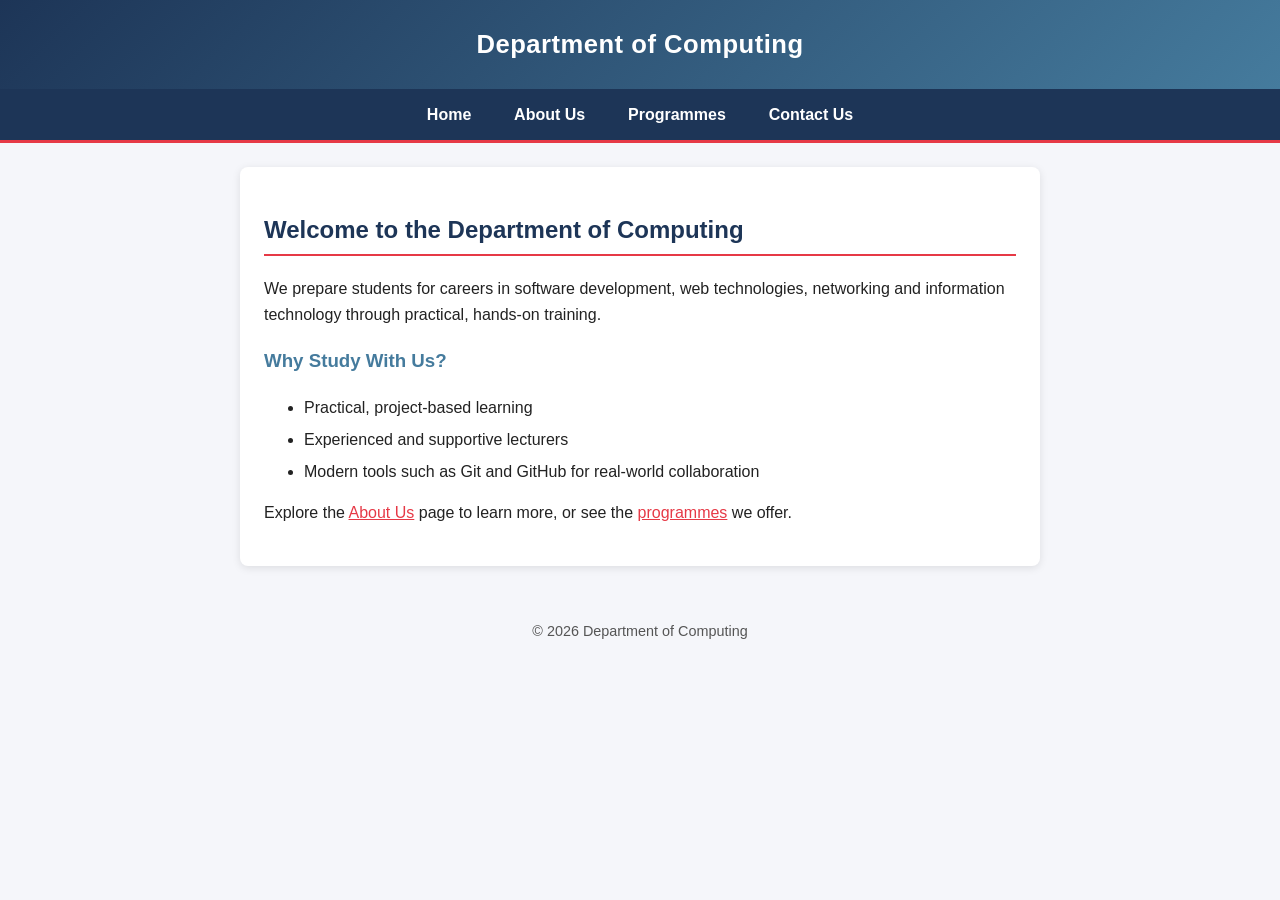
==== index.html @ e2108319 "Rename stylesheet to molly.css and add styling Co-Authored-By: Claude Sonnet 5.5 <noreply@anthropic." ====
<!DOCTYPE html>
<html lang="en">
<head>
  <meta charset="UTF-8">
  <meta name="viewport" content="width=device-width, initial-scale=1.0">
  <title>Department of Computing - Home</title>
  <link rel="stylesheet" href="molly.css">
</head>
<body>
  <header>
    <h1>Department of Computing</h1>
  </header>

  <nav>
    <a href="index.html">Home</a>
    <a href="about.html">About Us</a>
    <a href="programmes.html">Programmes</a>
    <a href="contact.html">Contact Us</a>
  </nav>

  <main>
    <h2>Welcome to the Department of Computing</h2>
    <p>We prepare students for careers in software development, web technologies, networking and information technology through practical, hands-on training.</p>

    <h3>Why Study With Us?</h3>
    <ul>
      <li>Practical, project-based learning</li>
      <li>Experienced and supportive lecturers</li>
      <li>Modern tools such as Git and GitHub for real-world collaboration</li>
    </ul>

    <p>Explore the <a href="about.html">About Us</a> page to learn more, or see the <a href="programmes.html">programmes</a> we offer.</p>
  </main>

  <footer>
    <p>&copy; 2026 Department of Computing</p>
  </footer>
</body>
</html>
---- molly.css ----
/* molly.css - stylesheet for the Department of Computing website */

* { box-sizing: border-box; }

body {
  margin: 0;
  font-family: Arial, Helvetica, sans-serif;
  line-height: 1.6;
  color: #222;
  background: #f5f6fa;
}

header {
  background: linear-gradient(135deg, #1d3557, #457b9d);
  color: #fff;
  padding: 1.5rem 1rem;
  text-align: center;
  letter-spacing: 0.5px;
}

header h1 { margin: 0; font-size: 1.6rem; }

nav {
  background: #1d3557;
  text-align: center;
  border-bottom: 3px solid #e63946;
}

nav a {
  display: inline-block;
  padding: 0.8rem 1.2rem;
  color: #fff;
  text-decoration: none;
  font-weight: bold;
  transition: background 0.2s;
}

nav a:hover { background: #457b9d; }

main {
  max-width: 800px;
  margin: 1.5rem auto;
  padding: 1.5rem;
  background: #fff;
  border-radius: 8px;
  box-shadow: 0 2px 8px rgba(0, 0, 0, 0.1);
}

h2 {
  color: #1d3557;
  border-bottom: 2px solid #e63946;
  padding-bottom: 0.3rem;
}

h3 { color: #457b9d; }

main a { color: #e63946; }
main a:hover { text-decoration: none; }

ul li { margin-bottom: 0.4rem; }

/* Contact form */
input, textarea {
  width: 100%;
  max-width: 400px;
  padding: 0.5rem;
  border: 1px solid #bbb;
  border-radius: 4px;
  font-family: inherit;
}

input:focus, textarea:focus {
  outline: none;
  border-color: #457b9d;
}

button {
  background: #e63946;
  color: #fff;
  border: none;
  padding: 0.6rem 1.4rem;
  border-radius: 4px;
  font-weight: bold;
  cursor: pointer;
}

button:hover { background: #c1121f; }

footer {
  text-align: center;
  padding: 1rem;
  color: #555;
  font-size: 0.9rem;
}
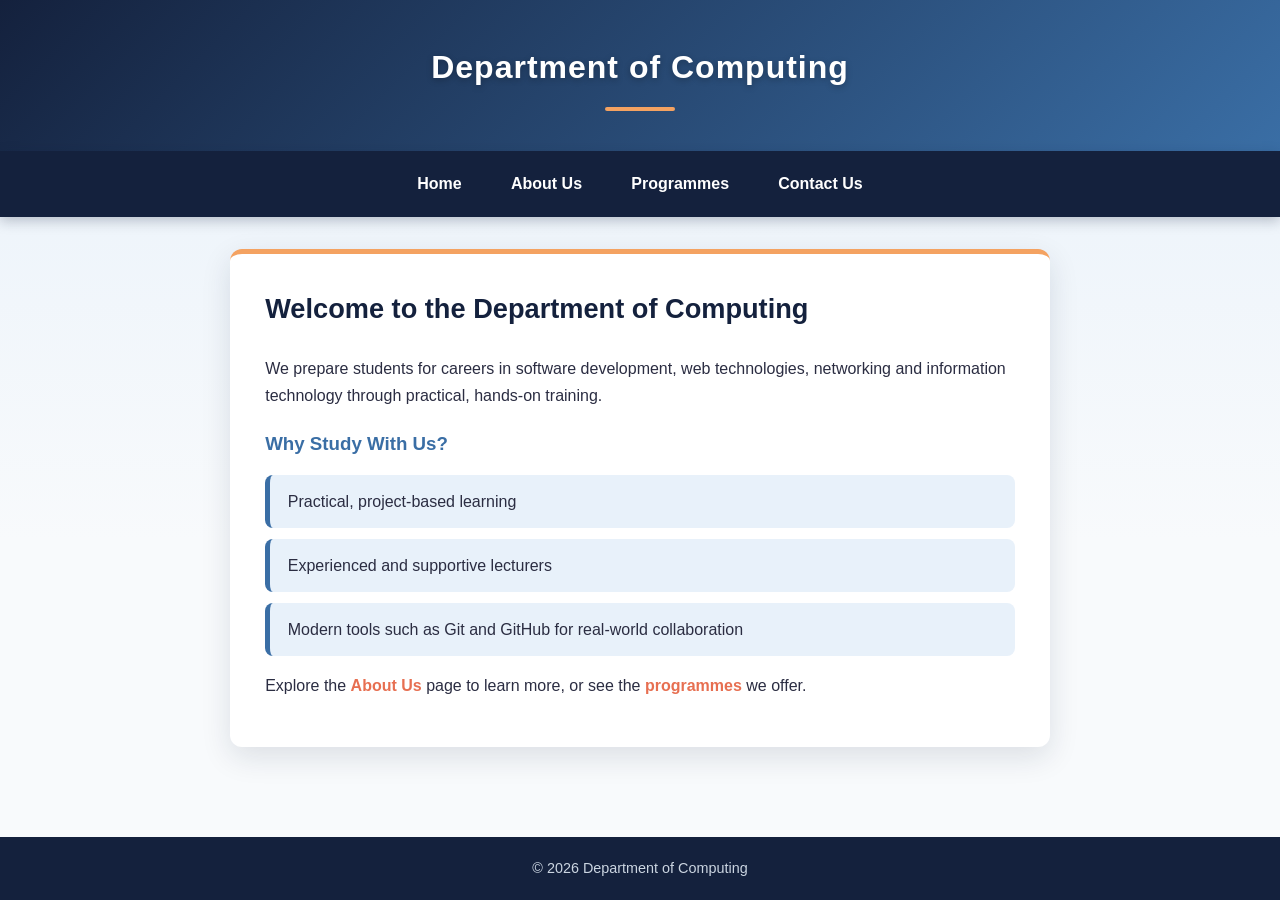
==== commit e956e020: "Restore style.css name and improve site styling Co-Authored-By: Claude Sonnet 5.5 <noreply@anthropic" ====
--- a/index.html
+++ b/index.html
@@ -4,7 +4,7 @@
   <meta charset="UTF-8">
   <meta name="viewport" content="width=device-width, initial-scale=1.0">
   <title>Department of Computing - Home</title>
-  <link rel="stylesheet" href="molly.css">
+  <link rel="stylesheet" href="style.css">
 </head>
 <body>
   <header>
--- a/style.css
+++ b/style.css
@@ -0,0 +1,212 @@
+/* style.css - stylesheet for the Department of Computing website */
+
+:root {
+  --navy: #14213d;
+  --blue: #3a6ea5;
+  --sky: #e8f1fa;
+  --accent: #f4a261;
+  --accent-dark: #e76f51;
+  --text: #2b2d42;
+  --muted: #6b7280;
+  --radius: 12px;
+}
+
+* { box-sizing: border-box; }
+
+body {
+  margin: 0;
+  font-family: "Segoe UI", Roboto, Helvetica, Arial, sans-serif;
+  line-height: 1.7;
+  color: var(--text);
+  background: linear-gradient(180deg, var(--sky) 0%, #f8fafc 60%);
+  min-height: 100vh;
+  display: flex;
+  flex-direction: column;
+}
+
+/* ---------- Header ---------- */
+header {
+  background: linear-gradient(135deg, var(--navy) 0%, var(--blue) 100%);
+  color: #fff;
+  padding: 2.5rem 1rem;
+  text-align: center;
+}
+
+header h1 {
+  margin: 0;
+  font-size: 2rem;
+  font-weight: 700;
+  letter-spacing: 1px;
+  text-shadow: 0 2px 6px rgba(0, 0, 0, 0.25);
+}
+
+header h1::after {
+  content: "";
+  display: block;
+  width: 70px;
+  height: 4px;
+  margin: 0.8rem auto 0;
+  background: var(--accent);
+  border-radius: 2px;
+}
+
+/* ---------- Navigation ---------- */
+nav {
+  position: sticky;
+  top: 0;
+  z-index: 10;
+  background: var(--navy);
+  text-align: center;
+  padding: 0.5rem;
+  box-shadow: 0 4px 12px rgba(20, 33, 61, 0.25);
+}
+
+nav a {
+  display: inline-block;
+  margin: 0.2rem;
+  padding: 0.5rem 1.2rem;
+  color: #fff;
+  text-decoration: none;
+  font-weight: 600;
+  border-radius: 999px;
+  transition: background 0.25s, color 0.25s, transform 0.25s;
+}
+
+nav a:hover {
+  background: var(--accent);
+  color: var(--navy);
+  transform: translateY(-2px);
+}
+
+/* ---------- Main content ---------- */
+main {
+  width: 100%;
+  max-width: 820px;
+  margin: 2rem auto;
+  padding: 2rem 2.2rem;
+  background: #fff;
+  border-radius: var(--radius);
+  box-shadow: 0 10px 30px rgba(20, 33, 61, 0.12);
+  border-top: 5px solid var(--accent);
+  animation: rise 0.6s ease both;
+}
+
+@keyframes rise {
+  from { opacity: 0; transform: translateY(14px); }
+  to   { opacity: 1; transform: translateY(0); }
+}
+
+h2 {
+  margin-top: 0;
+  color: var(--navy);
+  font-size: 1.7rem;
+}
+
+h3 {
+  color: var(--blue);
+  margin-bottom: 0.3rem;
+}
+
+p { margin: 0.6rem 0 1rem; }
+
+main a {
+  color: var(--accent-dark);
+  font-weight: 600;
+  text-decoration: none;
+  border-bottom: 2px solid transparent;
+  transition: border-color 0.2s;
+}
+
+main a:hover { border-bottom-color: var(--accent-dark); }
+
+/* ---------- Lists shown as cards ---------- */
+main ul {
+  list-style: none;
+  padding: 0;
+  margin: 1rem 0;
+}
+
+main ul li {
+  margin-bottom: 0.7rem;
+  padding: 0.8rem 1.1rem;
+  background: var(--sky);
+  border-left: 5px solid var(--blue);
+  border-radius: 8px;
+  transition: transform 0.2s, box-shadow 0.2s, border-color 0.2s;
+}
+
+main ul li:hover {
+  transform: translateX(6px);
+  border-left-color: var(--accent);
+  box-shadow: 0 4px 12px rgba(20, 33, 61, 0.12);
+}
+
+/* ---------- Contact form ---------- */
+form {
+  background: #f8fafc;
+  padding: 1.2rem 1.4rem;
+  border-radius: 10px;
+  border: 1px solid #e2e8f0;
+}
+
+label {
+  font-weight: 600;
+  color: var(--navy);
+}
+
+input, textarea {
+  width: 100%;
+  max-width: 460px;
+  margin-top: 0.3rem;
+  padding: 0.65rem 0.8rem;
+  border: 1.5px solid #cbd5e1;
+  border-radius: 8px;
+  font-family: inherit;
+  font-size: 1rem;
+  background: #fff;
+  transition: border-color 0.2s, box-shadow 0.2s;
+}
+
+input:focus, textarea:focus {
+  outline: none;
+  border-color: var(--blue);
+  box-shadow: 0 0 0 4px rgba(58, 110, 165, 0.18);
+}
+
+button {
+  padding: 0.7rem 1.8rem;
+  border: none;
+  border-radius: 999px;
+  background: linear-gradient(135deg, var(--accent), var(--accent-dark));
+  color: #fff;
+  font-size: 1rem;
+  font-weight: 700;
+  cursor: pointer;
+  box-shadow: 0 4px 12px rgba(231, 111, 81, 0.35);
+  transition: transform 0.2s, box-shadow 0.2s;
+}
+
+button:hover {
+  transform: translateY(-2px);
+  box-shadow: 0 8px 18px rgba(231, 111, 81, 0.4);
+}
+
+/* ---------- Footer ---------- */
+footer {
+  margin-top: auto;
+  padding: 1.2rem 1rem;
+  text-align: center;
+  background: var(--navy);
+  color: #cbd5e1;
+  font-size: 0.9rem;
+}
+
+footer p { margin: 0; }
+
+/* ---------- Small screens ---------- */
+@media (max-width: 600px) {
+  header { padding: 1.8rem 1rem; }
+  header h1 { font-size: 1.5rem; }
+  main { margin: 1rem; width: auto; padding: 1.3rem 1.2rem; }
+  nav a { padding: 0.45rem 0.9rem; font-size: 0.95rem; }
+}
